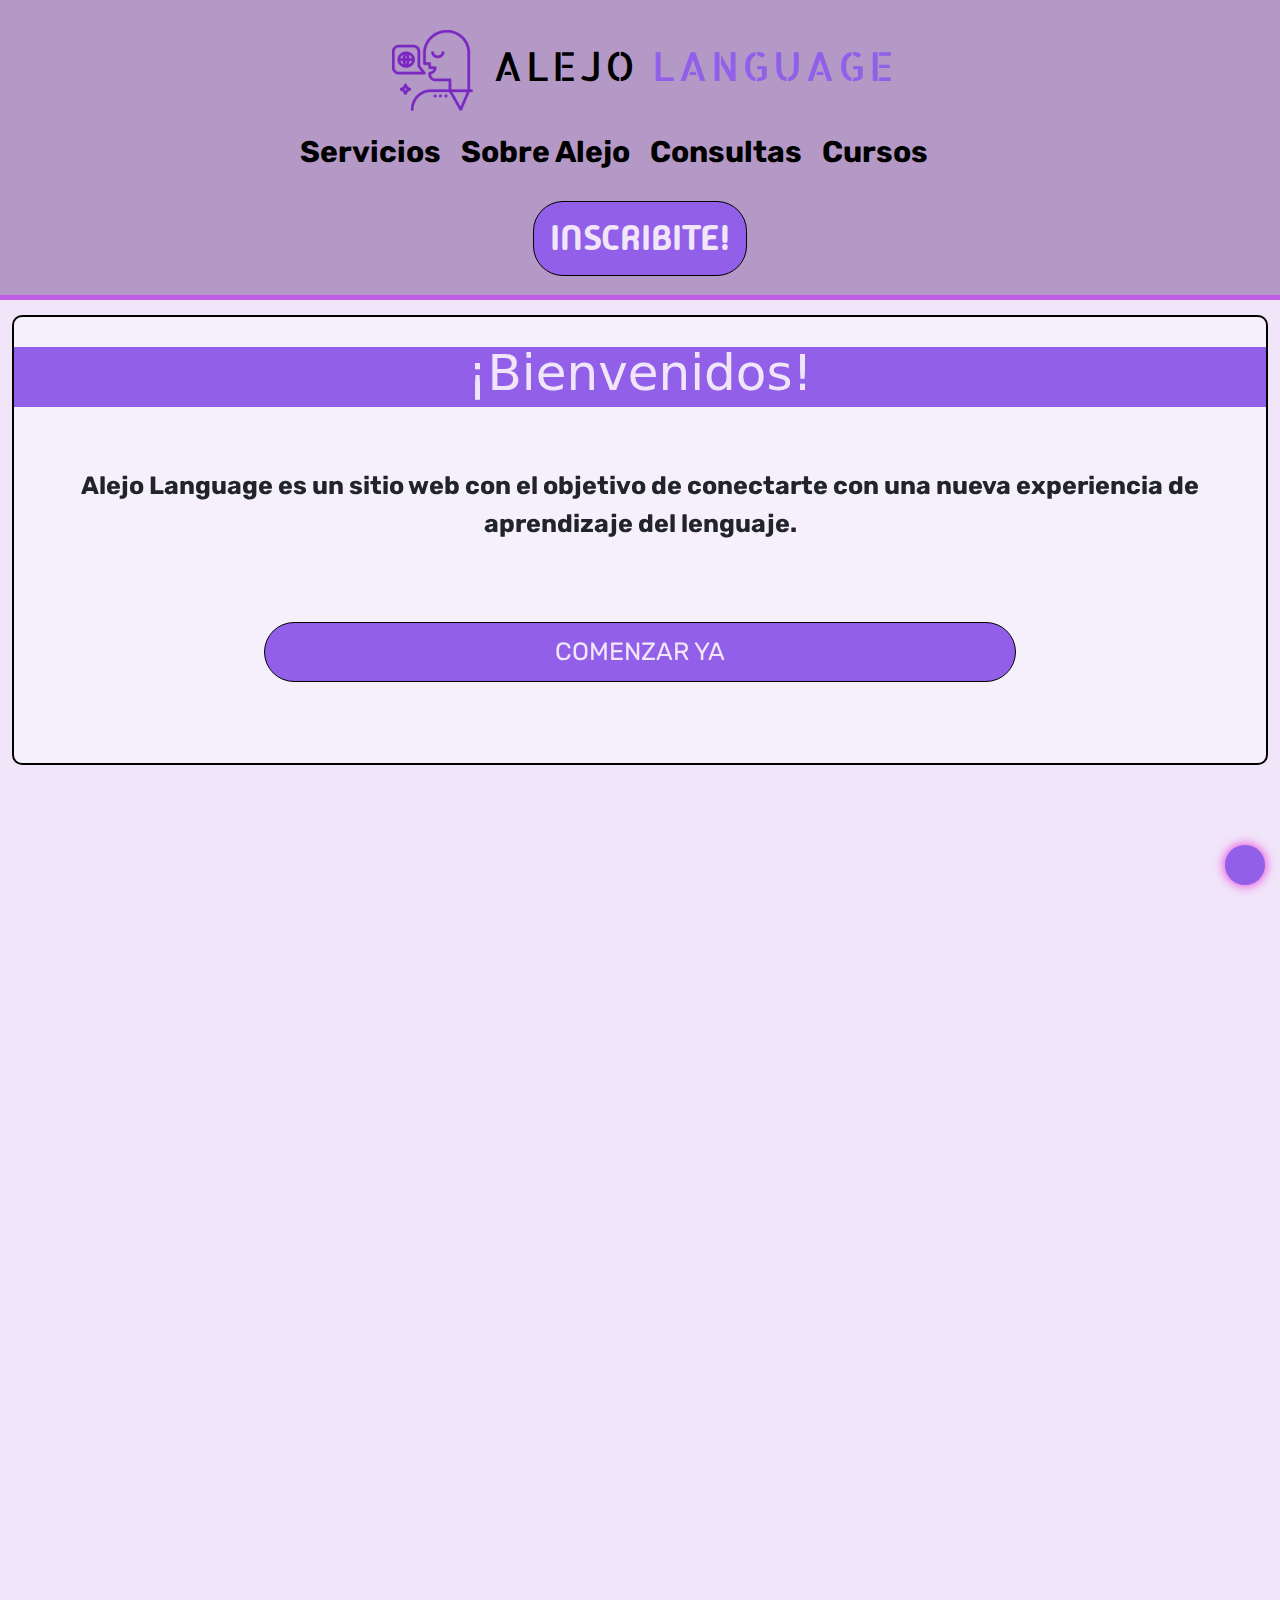
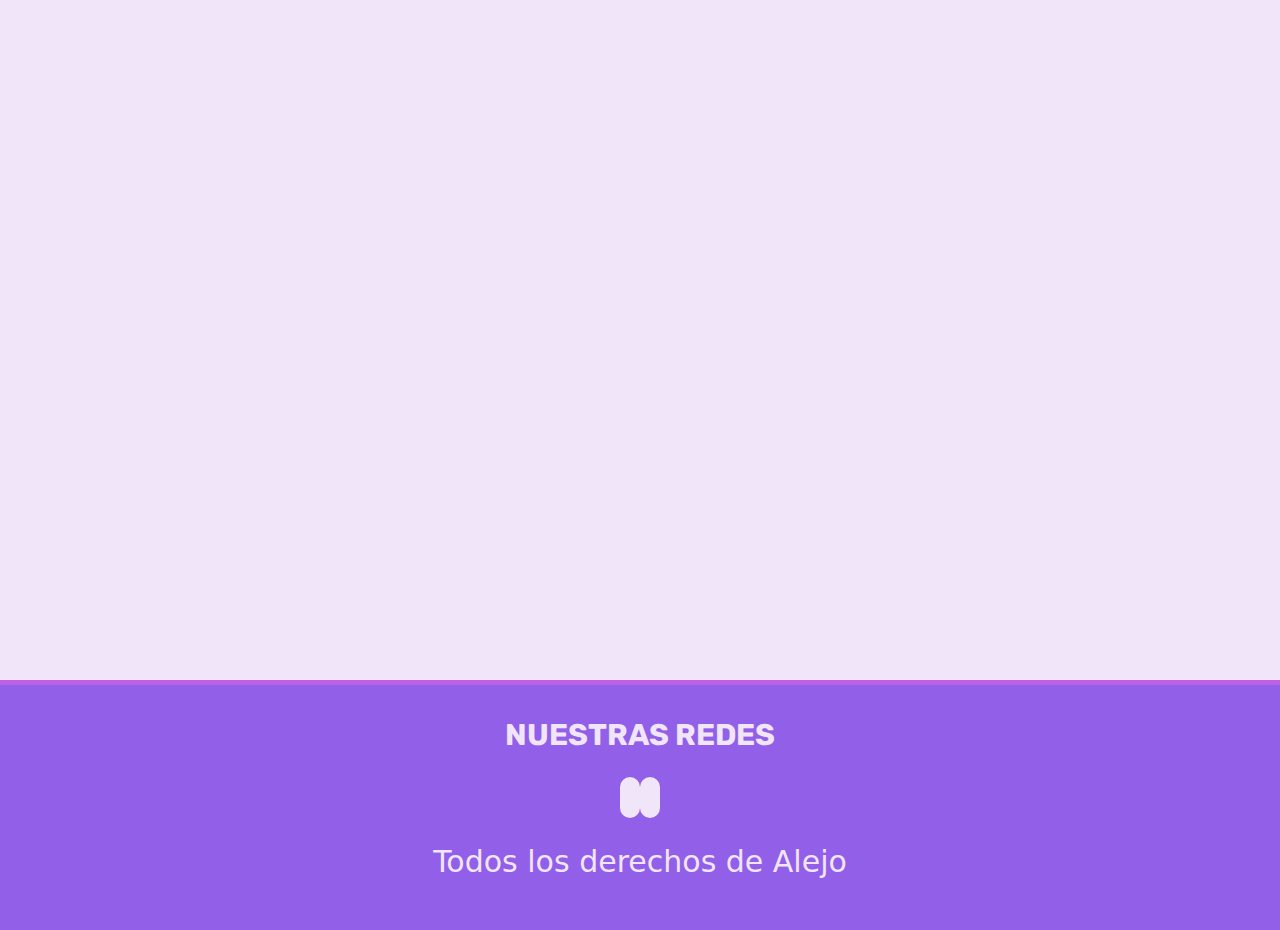
==== index.html @ bb42cfa1 "entrega final start" ====
<!DOCTYPE html>
<html lang="es">

<head>
    <meta charset="UTF-8">
    <meta name="viewport" content="width=device-width, initial-scale=1.0">
    <meta name="description" content="Clases de Ingés y Español virtuales">
    <meta name="keywords" content="inglés, profesor, clases, español, precio">
    <link rel="shortcut icon" href="./media/favicon/alejo-language-favicon-color.png" type="image/x-icon">
    <!-- bootstrap start -->
    <link href="https://cdn.jsdelivr.net/npm/bootstrap@5.3.3/dist/css/bootstrap.min.css" rel="stylesheet"
        integrity="sha384-QWTKZyjpPEjISv5WaRU9OFeRpok6YctnYmDr5pNlyT2bRjXh0JMhjY6hW+ALEwIH" crossorigin="anonymous">
    <!-- bootstrap end -->
    <!-- fonts start -->
    <link rel="preconnect" href="https://fonts.googleapis.com">
    <link rel="preconnect" href="https://fonts.gstatic.com" crossorigin>
    <link
        href="https://fonts.googleapis.com/css2?family=Allerta+Stencil&family=Madimi+One&family=Rubik:ital,wght@0,300..900;1,300..900&display=swap"
        rel="stylesheet">
    <!-- fonts end -->
    <!-- fontawesome start -->
    <link rel="stylesheet" href="https://cdnjs.cloudflare.com/ajax/libs/font-awesome/6.5.1/css/all.min.css"
        integrity="sha512-DTOQO9RWCH3ppGqcWaEA1BIZOC6xxalwEsw9c2QQeAIftl+Vegovlnee1c9QX4TctnWMn13TZye+giMm8e2LwA=="
        crossorigin="anonymous" referrerpolicy="no-referrer" />
    <!-- fontawesome end -->
    <!-- AOS start -->
    <link href="https://unpkg.com/aos@2.3.1/dist/aos.css" rel="stylesheet">
    <!-- AOS end -->
    <link rel="stylesheet" href="style/style.css">
    <title>Alejo Language</title>
</head>

<body>
    <!-- header start -->
    <header class="container-fluid">
        <div class="row logo_father">
            <div class="logo_son col-10">
                <!-- <i class="fa-solid fa-book-open-reader"></i> -->
                <img src="./media/favicon/alejo-language-favicon-color.png" alt="logo">
                <a href="index.html"> Alejo <span>Language</span></a>
            </div>
        </div>
        <nav class="row nav_father">
            <ul class="nav_left col-6">
                <li class="servicios iz"><a href="#">Servicios</a></li>
                <li><a class="sobre" href="about.html">Sobre Alejo</a></li>
            </ul>
            <ul class="nav_right col-6">
                <li class="consultas iz"><a href="#">Consultas</a></li>
                <li class="cursos"><a href="#">Cursos</a></li>
            </ul>
        </nav>
        <div class="row sign_in_button">
            <a class="col-6 col-xl-2 inscribite" href="#">inscribite!</a>
        </div>
    </header>
    <!-- header end -->
    <section class="main container-fluid">
        <div class="empty_box"></div>
        <div data-aos="zoom-in" class="box">
            <div class="box_content">
                <div id="box_one" class="title_box">
                    <h1>¡bienvenidos!</h1>
                </div>
                <p class="description">Alejo Language es un sitio web con el objetivo de conectarte con una nueva
                    experiencia de aprendizaje del lenguaje.</p>
                <div class="comenzar_button">
                    <a class="comenzar" href="#">COMENZAR YA</a>
                </div>
            </div>
        </div>
        <div id="box_two" data-aos="zoom-in" class="box">
            <div class="box_content">
                <div class="title_box">
                    <h1>sobre alejo</h1>
                </div>
                <p class="description">Para aprender más sobre tu próximo docente de idiomas</p>
                <div class="comenzar_button">
                    <a class="comenzar" href="about.html">presioná acá</a>
                </div>
            </div>
        </div>
        <div id="box_three" data-aos="zoom-in" class="box">
            <div class="box_content">
                <div class="title_box">
                    <h1>consultas</h1>
                </div>
                <p class="description">Alejo Language es una plataforma de 24hs! Para cualquier consulta respecto a horarios disponibles y valores</p>
                <div class="comenzar_button">
                    <a class="comenzar" href="#">presioná acá</a>
                </div>
            </div>
        </div>
        <div id="box_four" data-aos="zoom-in" class="box">
            <div class="box_content">
                <div class="title_box">
                    <h1>cursos</h1>
                </div>
                <p class="description">Para más información sobre los tipos de cursos</p>
                <div class="comenzar_button">
                    <a class="comenzar" href="#">presioná acá</a>
                </div>
            </div>
        </div>
    </section>
    <!-- footer start -->
    <footer class="container-fluid">
        <div class="row redes_father">
            <div class="redes_son">
                <p class="redes_txt">Nuestras Redes</p>
                <a class="red_icon" href="#"><i class="fa-brands fa-instagram"></i></a>
                <a class="red_icon" href="#"><i class="fa-brands fa-x-twitter"></i></a>
            </div>
        </div>
        <div class="derechos_father row">
            <p class="derechos_son">Todos los derechos de Alejo</p>
        </div>
    </footer>
    <a href="#" class="subir">
        <i class="fa-solid fa-chevron-up"></i>
    </a>
    <!-- footer end -->
    <!-- scripts -->
    <script src="https://unpkg.com/aos@2.3.1/dist/aos.js"></script>
    <script>
        AOS.init();
    </script>
    <script src="https://cdn.jsdelivr.net/npm/bootstrap@5.3.3/dist/js/bootstrap.bundle.min.js"
        integrity="sha384-YvpcrYf0tY3lHB60NNkmXc5s9fDVZLESaAA55NDzOxhy9GkcIdslK1eN7N6jIeHz" crossorigin="anonymous">
    </script>
</body>

</html>
---- style/style.css ----
* {
  margin: 0;
  padding: 0;
  box-sizing: border-box;
}

/* 
    .madimi-one-regular {
        font-family: "Madimi One", sans-serif;
        font-weight: 400;
        font-style: normal;
    }
    .rubik {
        font-family: "Rubik", sans-serif;
        font-weight: 400;
        font-style: normal;
    }
    .allerta-stencil-regular {
    font-family: "Allerta Stencil", sans-serif;
    font-weight: 400;
    font-style: normal;
}
*/
/* colors */
/* fonts */
a {
  text-decoration: none;
  color: black;
}

.subir {
  height: 40px;
  width: 40px;
  background-color: #915FE8;
  position: fixed;
  bottom: 15px;
  right: 15px;
  text-align: center;
  color: rgb(0, 0, 0);
  font-size: 30px;
  line-height: 40px;
  border-radius: 50%;
  box-shadow: 0 0 10px 2px #E85FE1;
}

.main {
  text-align: center;
  background-color: rgb(241, 229, 250);
  display: grid;
  grid-template-columns: repeat(1, 100%);
  grid-template-rows: 200px 500px 500px 500px;
  justify-content: center;
  height: -moz-fit-content;
  height: fit-content;
}

.main2 {
  text-align: center;
  background-color: rgb(241, 229, 250);
  justify-content: center;
  padding: 0px;
  height: -moz-fit-content;
  height: fit-content;
}

header {
  background-color: rgb(180, 153, 199);
  border-bottom: 5px solid #BF5FE8;
  align-items: center;
  height: 180px;
  padding-top: 20px;
  padding-bottom: 10px;
  position: fixed;
  z-index: 2;
}
header .logo_father {
  height: 50px;
  display: flex;
  justify-content: center;
}
header .logo_father .logo_son {
  height: 50px;
  text-align: center;
  font-family: "Allerta Stencil", sans-serif;
  font-weight: 400;
  font-style: normal;
  padding-left: 10px;
  transition: 0.7s;
}
header .logo_father .logo_son img {
  height: 50px;
  width: 50px;
}
header .logo_father .logo_son a {
  color: black;
  text-transform: uppercase;
  letter-spacing: 3px;
}
header .logo_father .logo_son a span {
  color: #915FE8;
}
header .logo_father .logo_son:hover {
  transform: scale(1.5);
}
header nav {
  text-align: center;
  font-family: "Rubik", sans-serif;
  font-optical-sizing: auto;
  font-size: 12px;
  font-weight: bold;
  font-style: normal;
  display: flex;
  padding-top: 10px;
}
header nav .iz {
  padding-right: 10px;
}
header nav .nav_left {
  display: flex;
  justify-content: flex-end;
  padding-right: 5px;
  list-style: none;
}
header nav .nav_left li {
  transition: 0.1s;
}
header nav .nav_left li a {
  text-align: center;
  color: black;
  text-transform: capitalize;
}
header nav .nav_left li a:hover {
  color: #915FE8;
  text-shadow: 0 0 1px #915FE8;
  transition: 0.3s;
}
header nav .nav_left li:hover {
  transform: scale(1.2);
}
header nav .nav_right {
  display: flex;
  justify-content: flex-start;
  padding-left: 5px;
  list-style: none;
}
header nav .nav_right li {
  transition: 0.1s;
}
header nav .nav_right li a {
  text-align: center;
  color: black;
  text-transform: capitalize;
}
header nav .nav_right li a:hover {
  color: #915FE8;
  text-shadow: 0 0 1px #915FE8;
  transition: 0.3s;
}
header nav .nav_right li:hover {
  transform: scale(1.2);
}
header .sign_in_button {
  display: flex;
  justify-content: center;
}
header .sign_in_button .inscribite {
  color: rgb(241, 229, 250);
  text-align: center;
  padding: 10px 15px;
  border: 1px solid black;
  background-color: #915FE8;
  border-radius: 30px;
  text-transform: uppercase;
  font-family: "Madimi One", sans-serif;
  font-weight: 400;
  font-style: normal;
  transition: 0.3s;
}
header .sign_in_button .inscribite:hover {
  box-shadow: 0 0 5px black;
  transform: scale(1.1);
}

@media only screen and (min-width: 760px) {
  header {
    height: 300px;
  }
  header .logo_father {
    height: 100px !important;
  }
  header .logo_father .logo_son {
    font-size: 40px;
    height: 100px !important;
  }
  header .logo_father .logo_son img {
    height: 100px !important;
    width: 100px !important;
  }
  header nav .iz {
    padding-right: 20px;
  }
  header nav li a {
    font-size: 30px;
  }
  header nav .nav_left {
    padding-right: 10px;
  }
  header nav .nav_right {
    padding-left: 10px;
  }
  header .sign_in_button .inscribite {
    margin-top: 10px;
    font-size: 35px;
  }
}
.box {
  height: 450px;
  margin: 15px 0px 15px 0px;
  padding-bottom: 30px;
  border: 2px solid black;
  border-radius: 10px;
  background-color: rgba(255, 255, 255, 0.378);
  display: flex;
  flex-direction: column;
  justify-content: top;
  transition: all 0.7s;
}
.box .box_content {
  margin-top: 30px;
  display: flex;
  flex-direction: column;
  align-items: center;
}
.box .box_content .title_box {
  background-color: #915FE8;
  height: 60px;
  display: flex;
  justify-content: center;
  align-items: center;
  transition: 0.3s;
  width: 100%;
}
.box .box_content .title_box h1 {
  color: rgb(241, 229, 250);
  text-transform: capitalize;
}
.box .box_content .title_box:hover {
  transform: scale(1.1);
}
.box .box_content .description {
  padding: 10px;
  margin-top: 50px;
  margin-bottom: 20px;
  font-weight: bold;
  font-family: "Rubik", sans-serif;
}
.box .box_content .comenzar_button {
  text-align: center;
  margin-top: 50px;
  padding: 10px 15px;
  border: 1px solid black;
  background-color: #915FE8;
  border-radius: 30px;
  width: 60%;
  text-transform: uppercase;
  font-family: "Rubik", sans-serif;
  font-weight: 400;
  font-style: normal;
  transition: 0.3s;
}
.box .box_content .comenzar_button .comenzar {
  color: rgb(241, 229, 250);
}
.box .box_content .comenzar_button:hover {
  box-shadow: 0 0 5px black;
  transform: scale(1.1);
}

@media only screen and (min-width: 760px) {
  .box_content .title_box h1 {
    font-size: 50px;
  }
  .box_content .description {
    font-size: 25px;
  }
  .box_content .comenzar {
    font-size: 25px;
  }
}
.about {
  display: grid;
  grid-template-columns: repeat(1, 100%);
  grid-template-rows: 185px 100px 1400px;
}
.about .title_box {
  height: 100px;
  display: flex;
  align-items: center;
  justify-content: center;
  background-color: #915FE8;
  padding: 10px;
}
.about .title_box .about_title {
  margin-top: 8px;
  font-family: "Rubik", sans-serif;
  font-weight: 400px;
  color: rgb(241, 229, 250);
}
.about .text_box {
  height: 1280px;
  display: grid;
  align-items: center;
  justify-content: center;
  background-color: rgb(241, 229, 250);
  padding-bottom: 20px;
}
.about .text_box .aboutp {
  height: 140px;
  display: flex;
  align-items: center;
  text-align: left;
  font-family: "Rubik", sans-serif;
  font-weight: 500;
}
.about .text_box .aboutp .aboutp_1 {
  height: -moz-fit-content;
  height: fit-content;
  margin-bottom: 0;
}
.about .text_box .aboutp .aboutp_2 {
  height: -moz-fit-content;
  height: fit-content;
  margin-bottom: 0;
}
.about .text_box .aboutp .aboutp_3 {
  height: -moz-fit-content;
  height: fit-content;
  margin-bottom: 0;
}
.about .text_box .aboutp .aboutp_4 {
  height: -moz-fit-content;
  height: fit-content;
  margin-bottom: 0;
}
.about .text_box .img {
  height: 200px;
  border: 1px solid #000;
  background-position: center;
  background-repeat: no-repeat;
  background-size: cover;
}
.about .text_box .img1 {
  background-image: url(../media/alejo1.jpg);
}
.about .text_box .img2 {
  background-image: url(../media/alejo2.jpg);
}
.about .text_box .img3 {
  background-image: url(../media/alejo3.jpg);
}
.about .text_box .img4 {
  background-image: url(../media/alejo4.jpg);
}

@media only screen and (min-width: 760px) {
  .about {
    grid-template-rows: 310px 100px 900px;
  }
  .about .text_box {
    height: 900px;
    grid-template-columns: repeat(2, 50%);
    grid-template-rows: repeat(4, 220px);
    align-items: center;
    justify-content: center;
    padding-bottom: 20px;
  }
  .about .text_box .aboutp {
    font-size: 23px;
  }
}
@media only screen and (min-width: 1440px) {
  .about {
    grid-template-rows: 310px 100px 450px;
  }
  .about .text_box {
    height: 450px;
    grid-template-columns: repeat(4, 25%);
    grid-template-rows: repeat(2, 220px);
    align-items: center;
    justify-content: center;
    padding-bottom: 20px;
  }
  .about .text_box .aboutp {
    font-size: 23px;
  }
}
footer {
  height: 160px;
  background-color: #915FE8;
  text-align: center;
  padding-top: 15px;
  padding-bottom: 20px;
  color: rgb(241, 229, 250);
  border-top: 5px solid #BF5FE8;
}
footer .redes_father {
  height: 64px;
  align-items: center;
}
footer .redes_father .redes_son .redes_txt {
  text-transform: uppercase;
  font-family: "Rubik", sans-serif;
  font-optical-sizing: auto;
  font-weight: bold;
  font-style: normal;
}
footer .redes_father .redes_son .red_icon {
  background-color: rgb(241, 229, 250);
  padding: 1px 5px 2px 5px;
  border-radius: 90px;
}
footer .derechos_father {
  height: 64px;
  padding-top: 20px;
}

@media only screen and (min-width: 760px) {
  footer {
    height: 250px;
    padding-top: 28px;
  }
  footer .redes_father {
    height: 106px;
  }
  footer .redes_father .redes_son .redes_txt {
    font-size: 30px;
  }
  footer .redes_father .redes_son .red_icon {
    font-size: 30px;
    padding: 2px 10px 4px 10px;
  }
  footer .derechos_father {
    height: 106px;
    padding-top: 20px;
  }
  footer .derechos_father .derechos_son {
    font-size: 30px;
  }
}
@media only screen and (min-width: 760px) {
  .main {
    grid-template-rows: 300px 500px 500px 500px;
  }
}/*# sourceMappingURL=style.css.map */
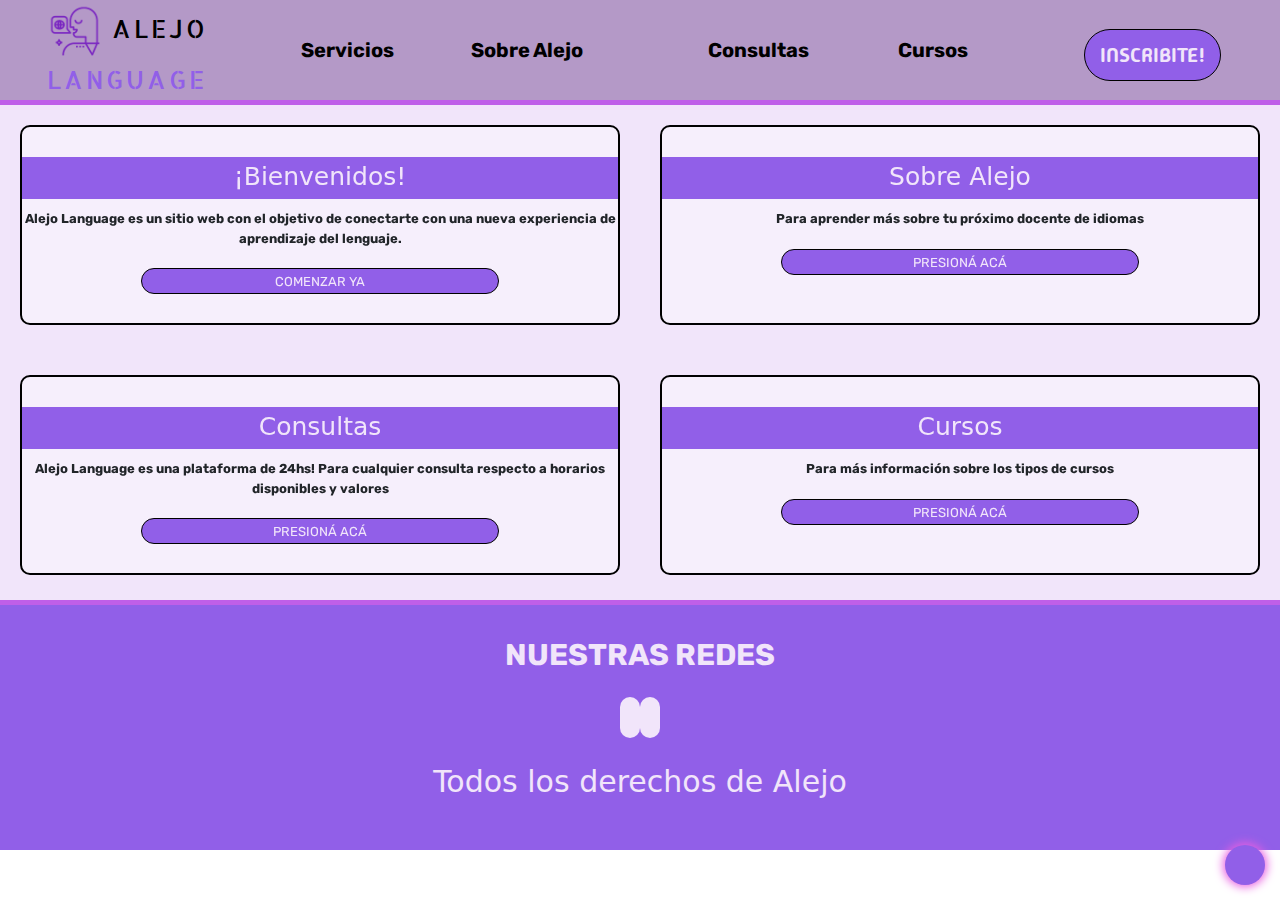
==== commit 72b787c2: "media queries 1000px mod1" ====
--- a/index.html
+++ b/index.html
@@ -57,9 +57,9 @@
     <!-- header end -->
     <section class="main container-fluid">
         <div class="empty_box"></div>
-        <div data-aos="zoom-in" class="box">
+        <div id="box_one" data-aos="zoom-in" class="box">
             <div class="box_content">
-                <div id="box_one" class="title_box">
+                <div class="title_box">
                     <h1>¡bienvenidos!</h1>
                 </div>
                 <p class="description">Alejo Language es un sitio web con el objetivo de conectarte con una nueva
--- a/style/style.css
+++ b/style/style.css
@@ -213,6 +213,63 @@
     font-size: 35px;
   }
 }
+@media only screen and (min-width: 1000px) {
+  header {
+    height: -moz-fit-content;
+    height: fit-content;
+    display: grid !important;
+    grid-template-columns: 1fr 3fr 1fr;
+    grid-template-rows: 100px;
+    margin: 0 !important;
+    padding: 0 !important;
+  }
+  header .logo_father {
+    height: -moz-fit-content !important;
+    height: fit-content !important;
+  }
+  header .logo_father .logo_son {
+    font-size: 25px;
+    height: -moz-fit-content !important;
+    height: fit-content !important;
+  }
+  header .logo_father .logo_son img {
+    height: 60px !important;
+    width: 60px !important;
+  }
+  header .logo_son:hover {
+    transform: scale(1.2) !important;
+  }
+  header nav {
+    justify-content: space-evenly;
+    padding-top: 0 !important;
+  }
+  header nav .iz {
+    padding-right: 20px;
+  }
+  header nav li a {
+    font-size: 20px;
+  }
+  header nav .nav_left {
+    justify-content: space-evenly;
+    padding: 0;
+    margin-bottom: 0;
+  }
+  header nav .nav_right {
+    justify-content: space-evenly;
+    padding: 0;
+    margin-bottom: 0;
+  }
+  header .sign_in_button {
+    display: grid;
+    justify-content: center;
+  }
+  header .sign_in_button .inscribite {
+    width: -moz-fit-content;
+    width: fit-content;
+    margin-top: 10px;
+    font-size: 20px;
+  }
+}
 .box {
   height: 450px;
   margin: 15px 0px 15px 0px;
@@ -287,6 +344,51 @@
     font-size: 25px;
   }
 }
+@media only screen and (min-width: 1000px) {
+  .empty_box {
+    grid-area: a1;
+  }
+  #box_one {
+    grid-area: a2;
+  }
+  #box_two {
+    grid-area: a3;
+  }
+  #box_three {
+    grid-area: a4;
+  }
+  #box_four {
+    grid-area: a5;
+  }
+  .box {
+    height: 200px;
+    margin: 0px 20px;
+  }
+  .box .box_content .title_box {
+    height: -moz-fit-content;
+    height: fit-content;
+  }
+  .box .box_content .title_box h1 {
+    font-size: 25px;
+    margin: 0;
+    padding: 5px;
+    padding-bottom: 7px;
+  }
+  .box .box_content .description {
+    padding: 0;
+    margin: 0;
+    margin-top: 10px;
+    font-size: 13px;
+  }
+  .box .box_content .comenzar_button {
+    padding: 0;
+    margin: 0;
+    margin-top: 20px;
+  }
+  .box .box_content .comenzar_button .comenzar {
+    font-size: 13px;
+  }
+}
 .about {
   display: grid;
   grid-template-columns: repeat(1, 100%);
@@ -451,4 +553,13 @@
   .main {
     grid-template-rows: 300px 500px 500px 500px;
   }
+}
+@media only screen and (min-width: 1000px) {
+  .main {
+    padding: 0 !important;
+    grid-template-columns: repeat(2, 1fr);
+    grid-template-rows: 100px 250px 250px;
+    grid-template-areas: "a1 a1" "a2 a3" "a4 a5";
+    align-items: center;
+  }
 }/*# sourceMappingURL=style.css.map */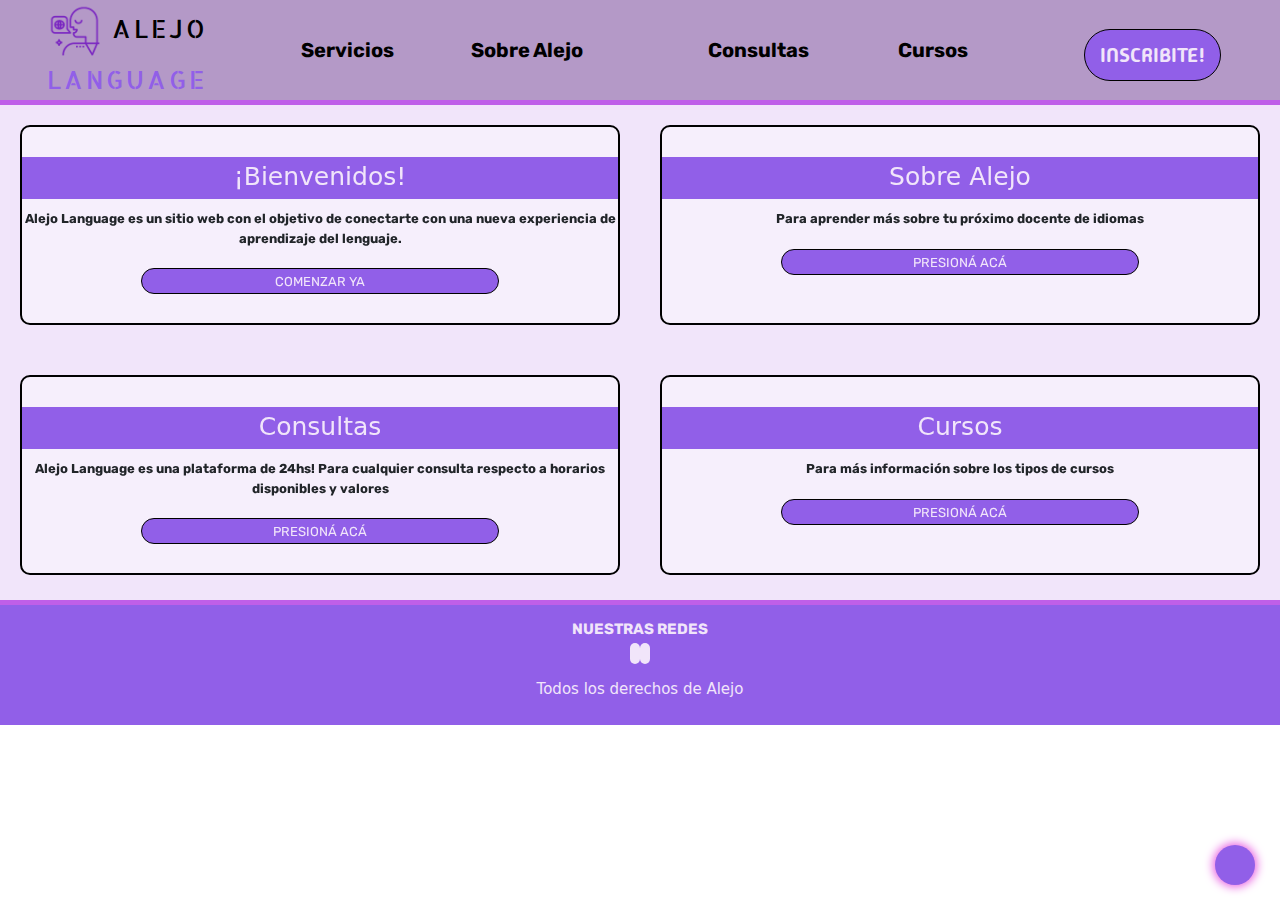
==== commit 5d4b49c3: "media queries 1000px about finished" ====
--- a/index.html
+++ b/index.html
@@ -43,7 +43,7 @@
         <nav class="row nav_father">
             <ul class="nav_left col-6">
                 <li class="servicios iz"><a href="#">Servicios</a></li>
-                <li><a class="sobre" href="about.html">Sobre Alejo</a></li>
+                <li><a class="sobre" href="ablout.html">Sobre Alejo</a></li>
             </ul>
             <ul class="nav_right col-6">
                 <li class="consultas iz"><a href="#">Consultas</a></li>
--- a/style/style.css
+++ b/style/style.css
@@ -34,7 +34,7 @@
   background-color: #915FE8;
   position: fixed;
   bottom: 15px;
-  right: 15px;
+  right: 25px;
   text-align: center;
   color: rgb(0, 0, 0);
   font-size: 30px;
@@ -480,20 +480,21 @@
     font-size: 23px;
   }
 }
-@media only screen and (min-width: 1440px) {
+@media only screen and (min-width: 1000px) {
   .about {
-    grid-template-rows: 310px 100px 450px;
+    grid-template-rows: 110px 100px 450px;
   }
   .about .text_box {
     height: 450px;
+    padding-bottom: 20px;
+    margin: 0 5px;
     grid-template-columns: repeat(4, 25%);
     grid-template-rows: repeat(2, 220px);
     align-items: center;
     justify-content: center;
-    padding-bottom: 20px;
   }
   .about .text_box .aboutp {
-    font-size: 23px;
+    font-size: 15px;
   }
 }
 footer {
@@ -547,6 +548,31 @@
   }
   footer .derechos_father .derechos_son {
     font-size: 30px;
+  }
+}
+@media only screen and (min-width: 1000px) {
+  footer {
+    height: 125px;
+    padding: 0 !important;
+    padding-top: 10px !important;
+  }
+  footer .redes_father {
+    height: 53px;
+  }
+  footer .redes_father .redes_son .redes_txt {
+    font-size: 15px;
+    margin: 0;
+  }
+  footer .redes_father .redes_son .red_icon {
+    font-size: 15px;
+    padding: 1px 5px 2px 5px;
+  }
+  footer .derechos_father {
+    height: 53px;
+    padding-top: 10px;
+  }
+  footer .derechos_father .derechos_son {
+    font-size: 15px;
   }
 }
 @media only screen and (min-width: 760px) {
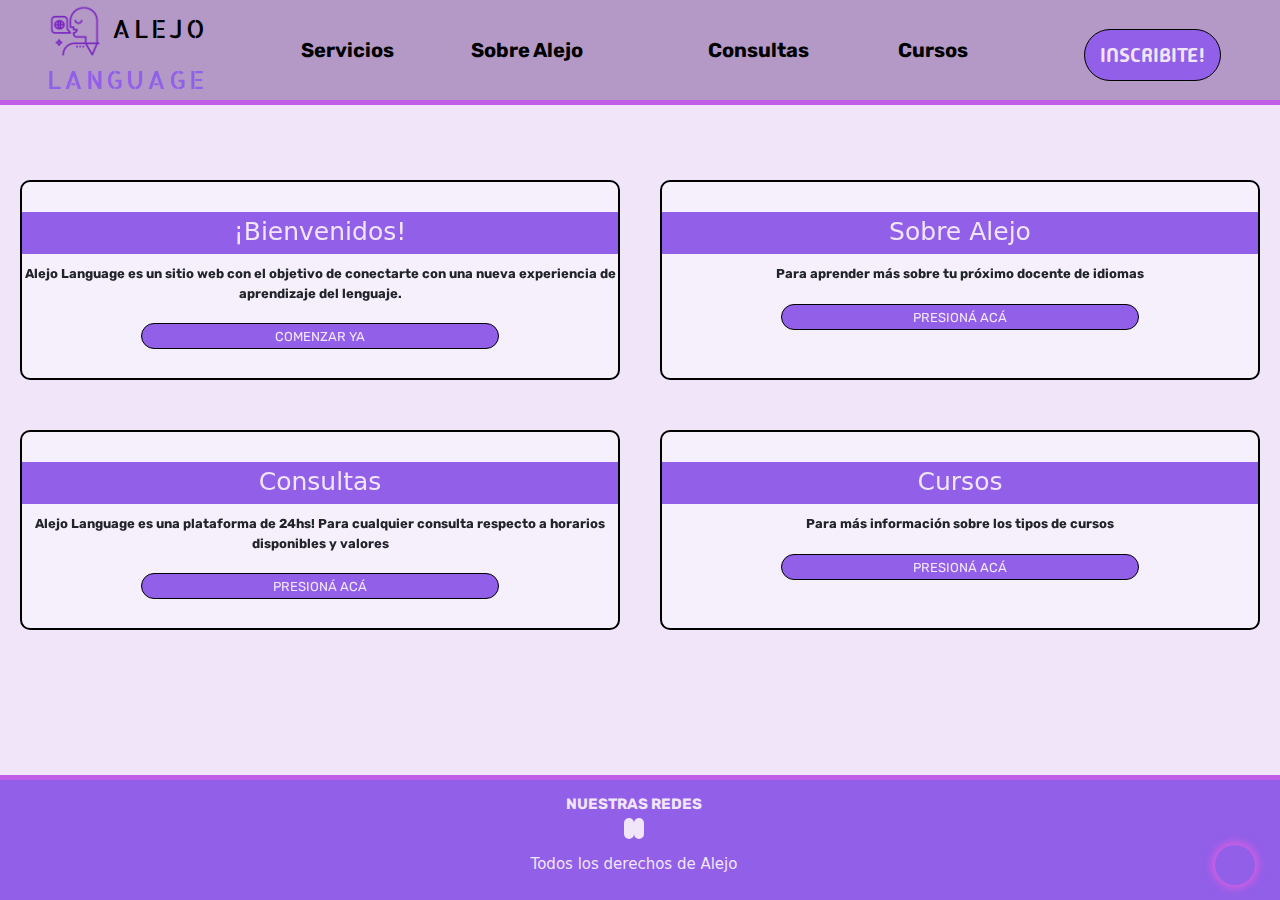
==== commit cfec58cf: "height and width bugs resolved" ====
--- a/index.html
+++ b/index.html
@@ -42,7 +42,7 @@
         </div>
         <nav class="row nav_father">
             <ul class="nav_left col-6">
-                <li class="servicios iz"><a href="#">Servicios</a></li>
+                <li class="servicios iz"><a href="services.html">Servicios</a></li>
                 <li><a class="sobre" href="ablout.html">Sobre Alejo</a></li>
             </ul>
             <ul class="nav_right col-6">
@@ -102,6 +102,7 @@
                 </div>
             </div>
         </div>
+        <!-- <div class="empty_bottom"></div> -->
     </section>
     <!-- footer start -->
     <footer class="container-fluid">
--- a/style/style.css
+++ b/style/style.css
@@ -23,6 +23,11 @@
 */
 /* colors */
 /* fonts */
+/* style start */
+body {
+  height: 100vh;
+}
+
 a {
   text-decoration: none;
   color: black;
@@ -55,6 +60,15 @@
 }
 
 .main2 {
+  text-align: center;
+  background-color: rgb(241, 229, 250);
+  justify-content: center;
+  padding: 0px;
+  height: -moz-fit-content;
+  height: fit-content;
+}
+
+.main3 {
   text-align: center;
   background-color: rgb(241, 229, 250);
   justify-content: center;
@@ -217,7 +231,8 @@
   header {
     height: -moz-fit-content;
     height: fit-content;
-    display: grid !important;
+    width: 100vw !important;
+    display: grid;
     grid-template-columns: 1fr 3fr 1fr;
     grid-template-rows: 100px;
     margin: 0 !important;
@@ -497,6 +512,115 @@
     font-size: 15px;
   }
 }
+.serv {
+  display: grid;
+  grid-template-columns: repeat(1, 100%);
+  grid-template-rows: 185px 100px 1650px;
+}
+.serv .title_box {
+  height: 100px;
+  display: flex;
+  align-items: center;
+  justify-content: center;
+  background-color: #915FE8;
+  padding: 10px;
+}
+.serv .title_box .serv_title {
+  margin-top: 8px;
+  font-family: "Rubik", sans-serif;
+  font-weight: 400px;
+  color: rgb(241, 229, 250);
+}
+.serv .text_box {
+  height: -moz-fit-content;
+  height: fit-content;
+  display: grid;
+  align-items: center;
+  justify-content: center;
+  background-color: rgb(241, 229, 250);
+  padding-bottom: 20px;
+}
+.serv .text_box .serv_txt {
+  height: 200px;
+  display: flex;
+  flex-flow: column;
+  justify-content: center;
+  align-items: center;
+  text-align: center;
+  font-family: "Rubik", sans-serif;
+  font-weight: 500;
+}
+.serv .text_box .serv_txt h3 {
+  margin: 0;
+  text-transform: uppercase;
+  font-weight: 600;
+  color: rgb(241, 229, 250);
+  background-color: #665FE8;
+  padding: 10px 10px;
+  border-radius: 40px;
+}
+.serv .text_box .serv_txt p {
+  margin-top: 20px;
+  margin-bottom: 0;
+  height: -moz-fit-content;
+  height: fit-content;
+}
+.serv .text_box .serv_txt .servp_2 {
+  margin-top: 30px;
+}
+.serv .text_box .img {
+  height: 200px;
+  border: 1px solid #000;
+  background-position: center;
+  background-repeat: no-repeat;
+  background-size: cover;
+}
+.serv .text_box .img1 {
+  background-image: url(../media/clases.jpg);
+}
+.serv .text_box .img2 {
+  background-image: url(../media/apoyo.jpg);
+}
+.serv .text_box .img3 {
+  background-image: url(../media/examen.jpg);
+}
+.serv .text_box .img4 {
+  background-image: url(../media/conversation.jpg);
+}
+
+@media only screen and (min-width: 760px) {
+  .serv {
+    grid-template-rows: 310px 100px 900px;
+  }
+  .serv .text_box {
+    height: 900px;
+    grid-template-columns: repeat(2, 50%);
+    grid-template-rows: repeat(4, 220px);
+    align-items: center;
+    justify-content: center;
+    padding-bottom: 20px;
+  }
+  .serv .text_box .serv_txt {
+    font-size: 23px;
+  }
+}
+@media only screen and (min-width: 1000px) {
+  .serv {
+    grid-template-rows: 110px 100px 450px;
+  }
+  .serv .text_box {
+    height: 450px;
+    padding-bottom: 20px;
+    margin: 0 5px;
+    grid-template-columns: repeat(4, 25%);
+    grid-template-rows: repeat(2, 220px);
+    align-items: center;
+    justify-content: center;
+  }
+  .serv .text_box .serv_txt {
+    font-size: 15px;
+  }
+}
 footer {
   height: 160px;
   background-color: #915FE8;
@@ -553,11 +677,16 @@
 @media only screen and (min-width: 1000px) {
   footer {
     height: 125px;
+    width: 100%;
     padding: 0 !important;
     padding-top: 10px !important;
   }
   footer .redes_father {
     height: 53px;
+    width: 100%;
+  }
+  footer .redes_father .redes_son {
+    padding-right: 0;
   }
   footer .redes_father .redes_son .redes_txt {
     font-size: 15px;
@@ -569,10 +698,12 @@
   }
   footer .derechos_father {
     height: 53px;
+    width: 100%;
     padding-top: 10px;
   }
   footer .derechos_father .derechos_son {
     font-size: 15px;
+    padding-right: 0;
   }
 }
 @media only screen and (min-width: 760px) {
@@ -588,4 +719,14 @@
     grid-template-areas: "a1 a1" "a2 a3" "a4 a5";
     align-items: center;
   }
+}
+@media only screen and (min-height: 725px) {
+  .main, .main2, .main3 {
+    min-height: calc(100% - 125px);
+  }
+}
+@media only screen and (min-height: 725px) and (min-width: 1000px) {
+  .main {
+    grid-template-rows: 20% 250px 250px;
+  }
 }/*# sourceMappingURL=style.css.map */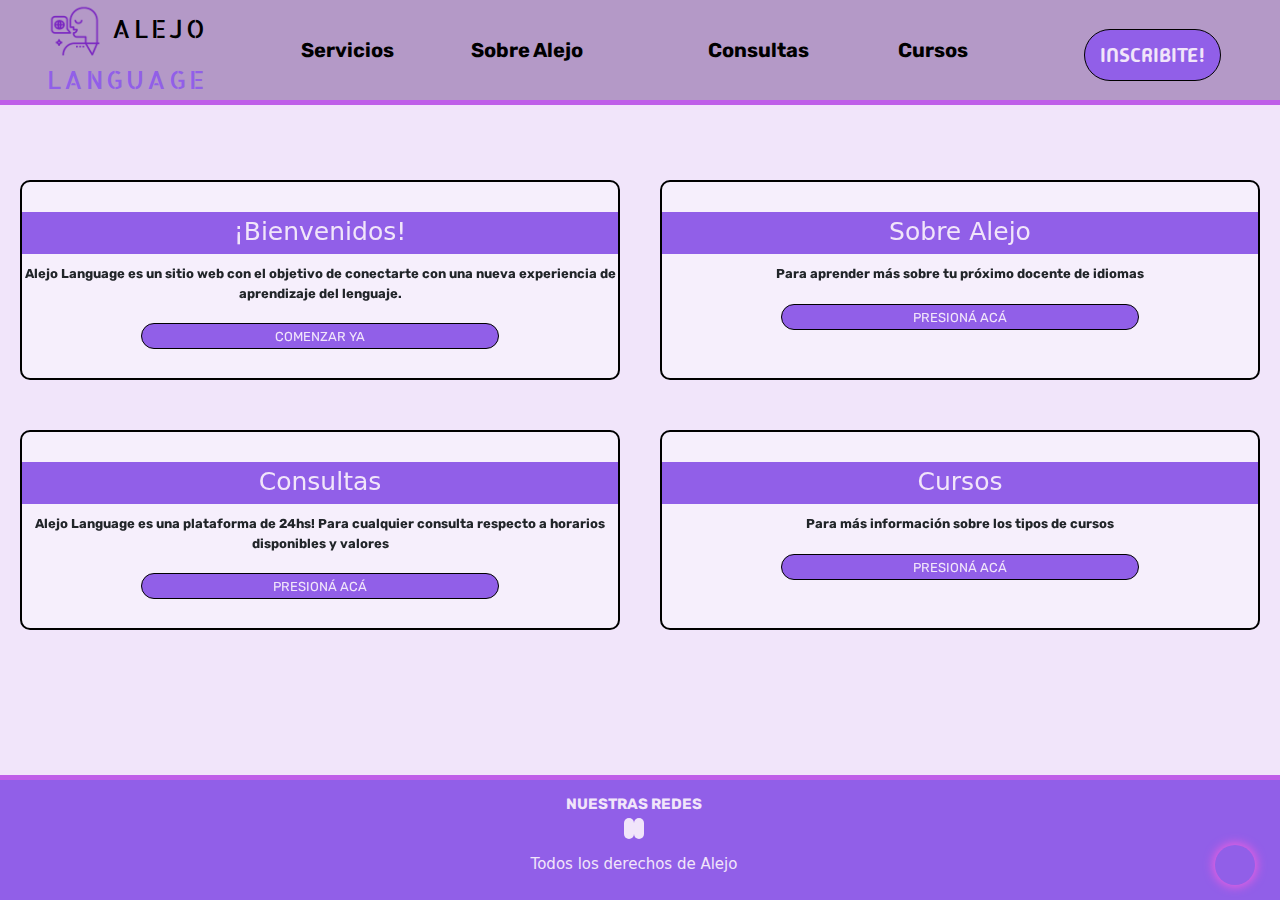
==== commit 16133872: "courses addeed" ====
--- a/index.html
+++ b/index.html
@@ -46,12 +46,12 @@
                 <li><a class="sobre" href="ablout.html">Sobre Alejo</a></li>
             </ul>
             <ul class="nav_right col-6">
-                <li class="consultas iz"><a href="#">Consultas</a></li>
-                <li class="cursos"><a href="#">Cursos</a></li>
+                <li class="consultas iz"><a href="queries.html">Consultas</a></li>
+                <li class="cursos"><a href="courses.html">Cursos</a></li>
             </ul>
         </nav>
         <div class="row sign_in_button">
-            <a class="col-6 col-xl-2 inscribite" href="#">inscribite!</a>
+            <a class="col-6 col-xl-2 inscribite" href="courses.html">inscribite!</a>
         </div>
     </header>
     <!-- header end -->
--- a/style/style.css
+++ b/style/style.css
@@ -49,32 +49,32 @@
 }
 
 .main {
+  height: -moz-fit-content;
+  height: fit-content;
   text-align: center;
   background-color: rgb(241, 229, 250);
   display: grid;
   grid-template-columns: repeat(1, 100%);
   grid-template-rows: 200px 500px 500px 500px;
   justify-content: center;
-  height: -moz-fit-content;
-  height: fit-content;
 }
 
 .main2 {
+  height: -moz-fit-content;
+  height: fit-content;
   text-align: center;
   background-color: rgb(241, 229, 250);
   justify-content: center;
   padding: 0px;
-  height: -moz-fit-content;
-  height: fit-content;
 }
 
 .main3 {
+  height: -moz-fit-content;
+  height: fit-content;
   text-align: center;
   background-color: rgb(241, 229, 250);
   justify-content: center;
   padding: 0px;
-  height: -moz-fit-content;
-  height: fit-content;
 }
 
 header {
@@ -621,6 +621,176 @@
     font-size: 15px;
   }
 }
+.que {
+  display: grid;
+  grid-template-columns: repeat(1, 100%);
+  grid-template-rows: 185px 100px 820px;
+}
+.que .title_box {
+  height: 100px;
+  display: flex;
+  align-items: center;
+  justify-content: center;
+  background-color: #915FE8;
+  padding: 10px;
+}
+.que .title_box .que_title {
+  margin-top: 8px;
+  font-family: "Rubik", sans-serif;
+  font-weight: 400px;
+  color: rgb(241, 229, 250);
+}
+.que .text_box {
+  height: -moz-fit-content;
+  height: fit-content;
+  display: grid;
+  align-items: center;
+  justify-content: center;
+  background-color: rgb(241, 229, 250);
+  padding-bottom: 20px;
+}
+.que .text_box section {
+  margin-top: 20px;
+  background-color: rgb(241, 229, 250) !important;
+}
+.que .text_box section .container .fst_box .snd_box p {
+  color: #000 !important;
+  font-family: "Rubik", sans-serif;
+  font-size: 20px;
+}
+.que .text_box section .container .fst_box .snd_box .form_box {
+  background-color: #915FE8 !important;
+}
+.que .text_box section .container .fst_box .snd_box .form_box label {
+  font-family: "Rubik", sans-serif;
+  font-size: 30px;
+  font-weight: 500 !important;
+}
+.que .text_box section .container .fst_box .snd_box .form_box input {
+  font-family: "Rubik", sans-serif;
+  background-color: rgb(241, 229, 250);
+}
+.que .text_box section .container .fst_box .snd_box button {
+  background-color: #665FE8;
+  border: 1px solid #BF5FE8;
+}
+
+@media only screen and (min-width: 760px) {
+  .que {
+    grid-template-rows: 310px 100px 900px;
+  }
+  .que .text_box {
+    height: 900px;
+    align-items: center;
+    justify-content: center;
+    padding-bottom: 20px;
+  }
+  .que .text_box .serv_txt {
+    font-size: 23px;
+  }
+}
+@media only screen and (min-width: 1000px) {
+  .que {
+    grid-template-rows: 110px 100px 800px;
+  }
+  .que .text_box {
+    height: -moz-fit-content;
+    height: fit-content;
+    padding-bottom: 20px;
+    margin: 0 5px;
+    align-items: center;
+    justify-content: center;
+  }
+  .que .text_box .serv_txt {
+    font-size: 15px;
+  }
+}
+@media only screen and (min-width: 1200px) {
+  .que {
+    grid-template-rows: 110px 100px 900px;
+  }
+}
+.cour {
+  display: grid;
+  grid-template-columns: repeat(1, 100%);
+  grid-template-rows: 185px 100px 1650px;
+}
+.cour .title_box {
+  height: 100px;
+  display: flex;
+  align-items: center;
+  justify-content: center;
+  background-color: #915FE8;
+  padding: 10px;
+}
+.cour .title_box .cour_title {
+  margin-top: 8px;
+  font-family: "Rubik", sans-serif;
+  font-weight: 400px;
+  color: rgb(241, 229, 250);
+}
+.cour .text_box {
+  height: -moz-fit-content;
+  height: fit-content;
+  display: grid;
+  align-items: center;
+  justify-content: center;
+  background-color: rgb(241, 229, 250);
+  padding-bottom: 20px;
+}
+.cour .text_box .cour_txt {
+  height: 200px;
+  display: flex;
+  flex-flow: column;
+  justify-content: center;
+  align-items: center;
+  text-align: center;
+  font-family: "Rubik", sans-serif;
+  font-weight: 500;
+}
+.cour .text_box .cour_txt h3 {
+  margin: 0;
+  text-transform: uppercase;
+  font-weight: 600;
+  color: rgb(241, 229, 250);
+  background-color: #665FE8;
+  padding: 10px 10px;
+  border-radius: 40px;
+}
+
+@media only screen and (min-width: 760px) {
+  .cour {
+    grid-template-rows: 310px 100px 900px;
+  }
+  .cour .text_box {
+    height: 900px;
+    grid-template-columns: repeat(2, 50%);
+    grid-template-rows: repeat(4, 220px);
+    align-items: center;
+    justify-content: center;
+    padding-bottom: 20px;
+  }
+  .cour .text_box .cour_txt {
+    font-size: 23px;
+  }
+}
+@media only screen and (min-width: 1000px) {
+  .cour {
+    grid-template-rows: 110px 100px 450px;
+  }
+  .cour .text_box {
+    height: 450px;
+    padding-bottom: 20px;
+    margin: 0 5px;
+    grid-template-columns: repeat(4, 25%);
+    grid-template-rows: repeat(2, 220px);
+    align-items: center;
+    justify-content: center;
+  }
+  .cour .text_box .cour_txt {
+    font-size: 15px;
+  }
+}
 footer {
   height: 160px;
   background-color: #915FE8;
@@ -722,11 +892,11 @@
 }
 @media only screen and (min-height: 725px) {
   .main, .main2, .main3 {
-    min-height: calc(100% - 125px);
+    min-height: calc(100% - 125px) !important;
   }
 }
 @media only screen and (min-height: 725px) and (min-width: 1000px) {
   .main {
-    grid-template-rows: 20% 250px 250px;
+    grid-template-rows: 20% 250px 250px !important;
   }
 }/*# sourceMappingURL=style.css.map */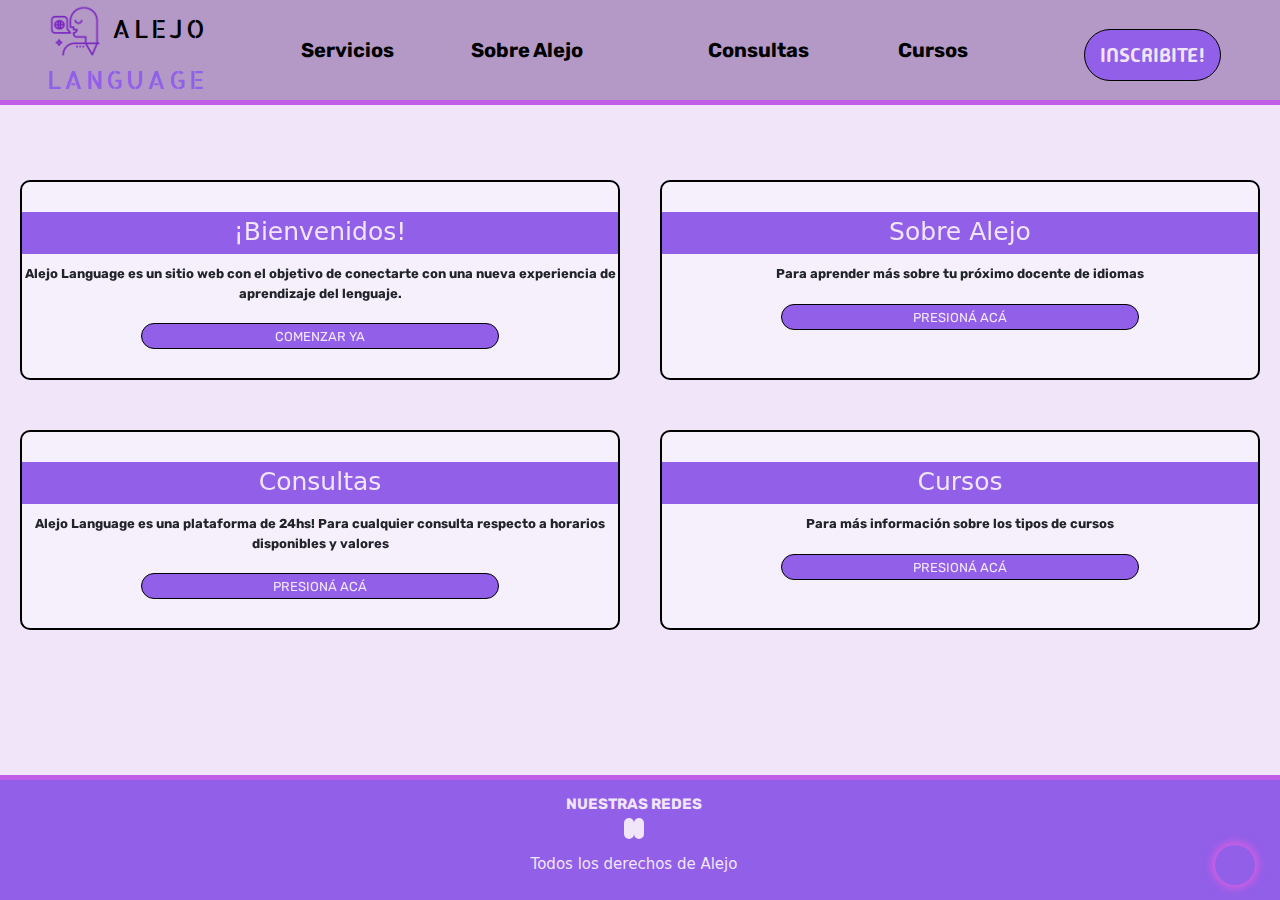
==== commit 66627038: "courses finished" ====
--- a/index.html
+++ b/index.html
@@ -65,7 +65,7 @@
                 <p class="description">Alejo Language es un sitio web con el objetivo de conectarte con una nueva
                     experiencia de aprendizaje del lenguaje.</p>
                 <div class="comenzar_button">
-                    <a class="comenzar" href="#">COMENZAR YA</a>
+                    <a class="comenzar" href="services.html">COMENZAR YA</a>
                 </div>
             </div>
         </div>
@@ -76,7 +76,7 @@
                 </div>
                 <p class="description">Para aprender más sobre tu próximo docente de idiomas</p>
                 <div class="comenzar_button">
-                    <a class="comenzar" href="about.html">presioná acá</a>
+                    <a class="comenzar" href="ablout.html">presioná acá</a>
                 </div>
             </div>
         </div>
@@ -87,7 +87,7 @@
                 </div>
                 <p class="description">Alejo Language es una plataforma de 24hs! Para cualquier consulta respecto a horarios disponibles y valores</p>
                 <div class="comenzar_button">
-                    <a class="comenzar" href="#">presioná acá</a>
+                    <a class="comenzar" href="queries.html">presioná acá</a>
                 </div>
             </div>
         </div>
@@ -98,7 +98,7 @@
                 </div>
                 <p class="description">Para más información sobre los tipos de cursos</p>
                 <div class="comenzar_button">
-                    <a class="comenzar" href="#">presioná acá</a>
+                    <a class="comenzar" href="courses.html">presioná acá</a>
                 </div>
             </div>
         </div>
--- a/style/style.css
+++ b/style/style.css
@@ -33,6 +33,10 @@
   color: black;
 }
 
+ul {
+  list-style: none;
+}
+
 .subir {
   height: 40px;
   width: 40px;
@@ -713,82 +717,199 @@
 .cour {
   display: grid;
   grid-template-columns: repeat(1, 100%);
-  grid-template-rows: 185px 100px 1650px;
+  grid-template-rows: 185px 100px 1880px;
 }
 .cour .title_box {
   height: 100px;
-  display: flex;
-  align-items: center;
-  justify-content: center;
+  padding: 10px;
+  display: flex;
+  justify-content: center;
+  align-items: center;
   background-color: #915FE8;
-  padding: 10px;
 }
 .cour .title_box .cour_title {
   margin-top: 8px;
+  color: rgb(241, 229, 250);
   font-family: "Rubik", sans-serif;
   font-weight: 400px;
-  color: rgb(241, 229, 250);
 }
 .cour .text_box {
   height: -moz-fit-content;
   height: fit-content;
+  padding-bottom: 20px;
   display: grid;
-  align-items: center;
-  justify-content: center;
+  grid-template-rows: 530px 400px 410px 520px;
+  align-items: center;
   background-color: rgb(241, 229, 250);
-  padding-bottom: 20px;
-}
-.cour .text_box .cour_txt {
-  height: 200px;
-  display: flex;
-  flex-flow: column;
-  justify-content: center;
-  align-items: center;
-  text-align: center;
-  font-family: "Rubik", sans-serif;
-  font-weight: 500;
-}
-.cour .text_box .cour_txt h3 {
+}
+.cour .text_box h3 {
+  width: -moz-fit-content;
+  width: fit-content;
   margin: 0;
+  padding: 10px 10px;
+  color: rgb(241, 229, 250);
+  background-color: #665FE8;
+  border-radius: 40px;
   text-transform: uppercase;
   font-weight: 600;
-  color: rgb(241, 229, 250);
+}
+.cour .text_box .cour_txt {
+  height: -moz-fit-content;
+  height: fit-content;
+  width: 90%;
+  padding: 20px 0;
+  border: 7px solid #665FE8;
+  border-radius: 20px;
+  background-color: rgb(241, 229, 250);
+  display: flex;
+  flex-flow: column;
+  justify-self: center;
+  justify-content: center;
+  align-items: center;
+  text-align: center;
+  font-family: "Rubik", sans-serif;
+  font-weight: 500;
+}
+.cour .text_box .cour_txt .cour_sect {
+  width: 100%;
+  padding-top: 20px;
+  text-align: center;
+  display: grid;
+  grid-template-columns: repeat(2, 50%);
+}
+.cour .text_box .cour_txt .cour_sect h4 {
+  margin: 0;
+}
+.cour .text_box .cour_txt .cour_sect ul {
+  margin: 0;
+  padding: 0;
+}
+.cour .text_box .cour_txt .cour_sect ul li span {
+  color: #E85F8F;
+}
+.cour .text_box .cour_txt .cour_sect .sub_li {
+  font-size: 10px;
+  padding-bottom: 10px;
+}
+.cour .text_box .cour_txt h6 {
+  width: 100%;
+  font-size: 18px;
+  margin-bottom: 0;
+  margin-top: 20px;
+  padding: 10px 0;
   background-color: #665FE8;
-  padding: 10px 10px;
-  border-radius: 40px;
+}
+.cour .text_box .cour_txt h6 span {
+  color: #E85F8F;
+}
+.cour .text_box .cour_txt .ap_lev {
+  margin-top: 10px;
+  width: 100%;
+}
+.cour .text_box .cour_txt .ap_lev h5 {
+  margin-bottom: 0;
+}
+.cour .text_box .cour_txt .ap_lev ul {
+  margin: 0;
+  padding: 0;
+}
+.cour .text_box .cour_txt .ap_disclaimer {
+  width: 100%;
+  margin-top: 10px;
+}
+.cour .text_box .cour_txt .ap_disclaimer h5 {
+  color: rgb(241, 229, 250);
+  margin-bottom: 0;
+  background-color: #665FE8;
+}
+.cour .text_box .cour_txt .ap_disclaimer h4 {
+  margin-top: 5px;
+  margin-bottom: 0;
+  padding: 5px 0;
+  background-color: #E85F8F;
+  text-transform: uppercase;
+  font-size: 17px;
+  font-weight: 800;
+}
+.cour .text_box .cour_txt .prep_ul {
+  margin-top: 10px;
+}
+.cour .text_box .cour_txt .prep_ul ul {
+  padding: 0;
+  margin: 0;
+}
+.cour .text_box .cour_txt .prep_ul ul li {
+  font-size: 19px;
+  -webkit-text-decoration: underline solid #665FE8;
+          text-decoration: underline solid #665FE8;
+}
+.cour .text_box .cour_txt .conv {
+  padding: 0 15px;
+}
+.cour .text_box .cour_txt .conv p {
+  margin-top: 10px;
+  margin-bottom: 0;
+}
+.cour .text_box .cour_txt .conv p span {
+  text-transform: uppercase;
+  color: #E85F8F;
+  font-weight: 800;
+}
+.cour .text_box .cour_txt .sign_in_button2 {
+  margin-top: 25px;
+}
+.cour .text_box .cour_txt .sign_in_button2 .inscribite2 {
+  padding: 10px 15px;
+  color: rgb(241, 229, 250);
+  background-color: #915FE8;
+  border: 1px solid black;
+  border-radius: 30px;
+  text-transform: uppercase;
+  font-family: "Madimi One", sans-serif;
+  font-weight: 400;
+  font-style: normal;
+  font-size: 25px;
+  transition: 0.3s;
+}
+.cour .text_box .cour_txt .sign_in_button2 .inscribite2:hover {
+  box-shadow: 0 0 5px black;
+  transform: scale(1.1);
 }
 
 @media only screen and (min-width: 760px) {
   .cour {
-    grid-template-rows: 310px 100px 900px;
+    grid-template-rows: 310px 100px 1150px;
   }
   .cour .text_box {
-    height: 900px;
+    height: -moz-fit-content;
+    height: fit-content;
+    margin-top: 20px;
+    padding-bottom: 20px;
     grid-template-columns: repeat(2, 50%);
-    grid-template-rows: repeat(4, 220px);
+    grid-template-rows: repeat(2, 550px);
+    justify-content: center;
     align-items: center;
-    justify-content: center;
-    padding-bottom: 20px;
   }
   .cour .text_box .cour_txt {
-    font-size: 23px;
+    align-self: start;
   }
 }
 @media only screen and (min-width: 1000px) {
   .cour {
-    grid-template-rows: 110px 100px 450px;
+    grid-template-rows: 110px 100px 1150px;
   }
   .cour .text_box {
-    height: 450px;
+    height: -moz-fit-content;
+    height: fit-content;
+    margin-top: 20px;
     padding-bottom: 20px;
-    margin: 0 5px;
-    grid-template-columns: repeat(4, 25%);
-    grid-template-rows: repeat(2, 220px);
+    grid-template-columns: repeat(2, 50%);
+    grid-template-rows: repeat(2, 550px);
+    justify-content: center;
     align-items: center;
-    justify-content: center;
   }
   .cour .text_box .cour_txt {
-    font-size: 15px;
+    align-self: start;
   }
 }
 footer {
